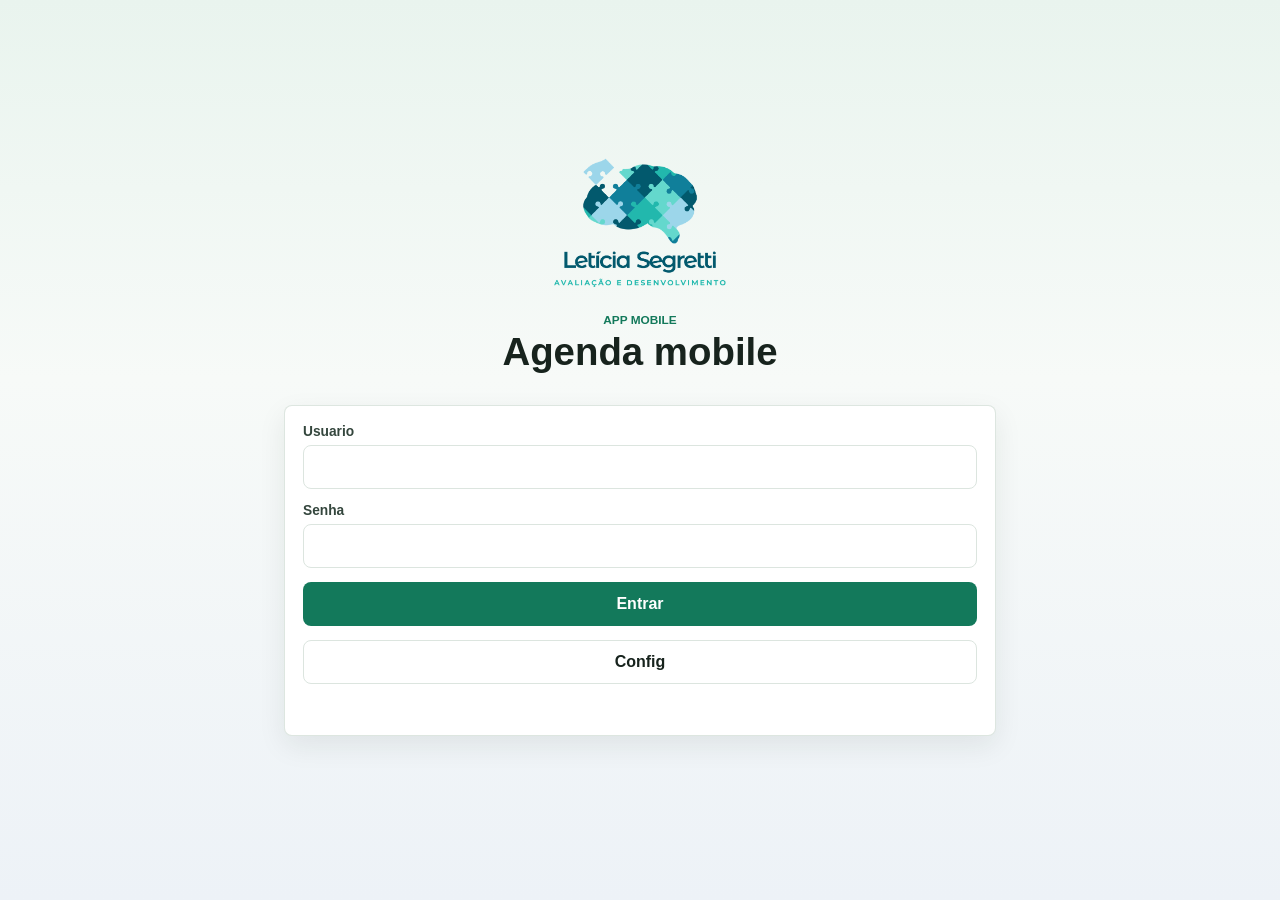
==== mobile.html @ 60b63972 "Adicionar navegacao de dias em salas mobile" ====
<!DOCTYPE html>
<html lang="pt-BR">
<head>
    <meta charset="UTF-8">
    <meta name="viewport" content="width=device-width, initial-scale=1, viewport-fit=cover">
    <meta name="theme-color" content="#f7faf8">
    <meta name="mobile-web-app-capable" content="yes">
    <meta name="apple-mobile-web-app-capable" content="yes">
    <meta name="apple-mobile-web-app-status-bar-style" content="default">
    <meta name="application-name" content="Clinica Leticia">
    <meta name="apple-mobile-web-app-title" content="Clinica Leticia">
    <title>Clinica Leticia Mobile</title>
    <link rel="manifest" href="static/mobile.webmanifest">
    <link rel="icon" href="static/mobile-icon-192.png">
    <link rel="apple-touch-icon" href="static/mobile-icon-192.png">
    <link rel="stylesheet" href="static/mobile.css?v=20260510-mobile-room-nav">
</head>
<body>
    <main class="mobile-shell">
        <section id="loginView" class="login-view">
            <div class="brand-block">
                <img src="logo.png" alt="Clinica Leticia Segretti" class="brand-logo">
                <p class="eyebrow">App mobile</p>
                <h1>Agenda mobile</h1>
            </div>

            <form id="loginForm" class="panel login-panel">
                <label>
                    Usuario
                    <input id="usernameInput" name="username" autocomplete="username" required>
                </label>
                <label>
                    Senha
                    <input id="passwordInput" name="password" type="password" autocomplete="current-password" required>
                </label>
                <button class="primary-button" type="submit">Entrar</button>
                <button id="apiConfigToggle" class="secondary-button" type="button">Config</button>
                <p id="loginMessage" class="form-message" role="status"></p>
            </form>
        </section>

        <section id="appView" class="app-view hidden">
            <header class="app-header">
                <div>
                    <p class="eyebrow">Clinica</p>
                    <h1>Agenda mobile</h1>
                    <p id="userSummary" class="muted-text"></p>
                </div>
                <div class="header-actions">
                    <button id="appApiConfigButton" class="icon-button" type="button" title="Config" aria-label="Config">Config</button>
                    <button id="logoutButton" class="icon-button" type="button" title="Sair" aria-label="Sair">Sair</button>
                </div>
            </header>

            <nav class="tab-bar" aria-label="Navegacao mobile">
                <button class="tab-button active" type="button" data-tab="agenda">Agenda</button>
                <button class="tab-button" type="button" data-tab="remarques">Remarques</button>
                <button class="tab-button" type="button" data-tab="rooms">Salas</button>
            </nav>

            <section id="agendaTab" class="tab-panel">
                <div class="panel filter-panel">
                    <label>
                        Data
                        <input id="agendaDateInput" type="date">
                    </label>
                    <label>
                        Profissional
                        <select id="professionalFilter">
                            <option value="">Todos</option>
                        </select>
                    </label>
                    <label>
                        Status
                        <select id="agendaStatusFilter">
                            <option value="">Todos</option>
                            <option value="open">Em aberto</option>
                            <option value="chegou">Chegou</option>
                            <option value="em_atendimento">Em atendimento</option>
                            <option value="finalizado">Finalizado</option>
                            <option value="faltou">Faltou</option>
                            <option value="cancelado">Cancelados</option>
                        </select>
                    </label>
                    <button id="refreshAgendaButton" class="secondary-button" type="button">Atualizar</button>
                    <div class="agenda-nav" aria-label="Navegacao da agenda">
                        <button id="previousDayButton" class="nav-button" type="button" aria-label="Dia anterior">&lsaquo;</button>
                        <button id="todayAgendaButton" class="secondary-button" type="button">Hoje</button>
                        <button id="weekAgendaButton" class="secondary-button" type="button" aria-pressed="false">Semana</button>
                        <button id="nextDayButton" class="nav-button" type="button" aria-label="Proximo dia">&rsaquo;</button>
                    </div>
                    <p id="agendaRangeLabel" class="agenda-range-label" aria-live="polite"></p>
                    <p id="agendaLastUpdated" class="agenda-last-updated" aria-live="polite"></p>
                </div>

                <div id="agendaSummary" class="summary-row"></div>
                <div id="agendaList" class="stack-list" aria-live="polite"></div>
            </section>

            <section id="remarquesTab" class="tab-panel hidden">
                <div class="panel filter-panel">
                    <label>
                        Status
                        <select id="remarkStatusFilter">
                            <option value="pendente">Pendentes</option>
                            <option value="">Todos</option>
                            <option value="aprovado">Aprovados</option>
                            <option value="reprovado">Reprovados</option>
                        </select>
                    </label>
                    <button id="refreshRemarksButton" class="secondary-button" type="button">Atualizar</button>
                </div>
                <div id="remarkSummary" class="summary-row"></div>
                <p id="remarkLastUpdated" class="agenda-last-updated" aria-live="polite"></p>
                <div id="remarkList" class="stack-list" aria-live="polite"></div>
            </section>

            <section id="roomsTab" class="tab-panel hidden">
                <div class="panel filter-panel">
                    <label>
                        Status
                        <select id="roomStatusFilter">
                            <option value="">Todas</option>
                            <option value="occupied">Ocupadas</option>
                            <option value="available">Livres</option>
                        </select>
                    </label>
                    <button id="refreshRoomsButton" class="secondary-button" type="button">Atualizar</button>
                    <div class="rooms-nav" aria-label="Navegacao das salas">
                        <button id="previousRoomDayButton" class="nav-button" type="button" aria-label="Dia anterior">&lsaquo;</button>
                        <button id="todayRoomsButton" class="secondary-button" type="button" aria-pressed="false">Hoje</button>
                        <button id="nextRoomDayButton" class="nav-button" type="button" aria-label="Proximo dia">&rsaquo;</button>
                    </div>
                    <p id="roomsRangeLabel" class="agenda-range-label" aria-live="polite"></p>
                    <p id="roomsLastUpdated" class="agenda-last-updated" aria-live="polite"></p>
                </div>
                <div id="roomsSummary" class="summary-row"></div>
                <div id="roomsList" class="stack-list" aria-live="polite"></div>
            </section>
        </section>
    </main>

    <section id="appointmentSheet" class="sheet hidden" aria-modal="true" role="dialog">
        <div class="sheet-backdrop" data-close-sheet></div>
        <div class="sheet-panel">
            <div class="sheet-handle"></div>
            <div class="sheet-header">
                <div>
                    <p id="sheetTime" class="eyebrow">Atendimento</p>
                    <h2 id="sheetPatient"></h2>
                    <p id="sheetMeta" class="muted-text"></p>
                </div>
                <button class="icon-button" type="button" data-close-sheet aria-label="Fechar">Fechar</button>
            </div>

            <div class="appointment-detail-card">
                <div class="detail-status-row">
                    <span class="detail-label">Status atual</span>
                    <span id="sheetStatus" class="status-pill"></span>
                </div>
                <dl class="detail-list">
                    <div>
                        <dt>Data</dt>
                        <dd id="sheetDate"></dd>
                    </div>
                    <div>
                        <dt>Horario</dt>
                        <dd id="sheetSchedule"></dd>
                    </div>
                    <div>
                        <dt>Profissional</dt>
                        <dd id="sheetProfessional"></dd>
                    </div>
                    <div>
                        <dt>Tipo</dt>
                        <dd id="sheetType"></dd>
                    </div>
                </dl>
            </div>

            <section class="sheet-section">
                <div class="section-heading">
                    <h3>Ações rápidas</h3>
                    <p class="muted-text">Atualize somente o andamento do atendimento.</p>
                </div>
                <div class="action-grid">
                    <button class="secondary-button" type="button" data-status-action="chegou">Chegou</button>
                    <button class="secondary-button" type="button" data-status-action="em_atendimento">Em atendimento</button>
                    <button class="primary-button" type="button" data-status-action="finalizado">Finalizar</button>
                    <button class="danger-button" type="button" data-status-action="faltou">Faltou</button>
                    <button class="danger-button action-wide" type="button" data-status-action="cancelado_profissional">Cancelado pelo profissional</button>
                </div>
            </section>

            <form id="remarkForm" class="remark-form">
                <div class="section-heading">
                    <h3>Solicitar remarque</h3>
                    <p class="muted-text">Envie uma nova sugestão de data e horário para autorização.</p>
                </div>
                <div id="sheetRemarkNotice" class="remark-notice hidden"></div>
                <div class="form-grid">
                    <label>
                        Nova data
                        <input id="remarkDateInput" type="date" required>
                    </label>
                    <label>
                        Inicio
                        <input id="remarkStartInput" type="time" required>
                    </label>
                    <label>
                        Termino
                        <input id="remarkEndInput" type="time" required>
                    </label>
                </div>
                <label>
                    Observacao
                    <textarea id="remarkReasonInput" rows="3" placeholder="Motivo ou orientacao para aprovacao"></textarea>
                </label>
                <button id="remarkSubmitButton" class="secondary-button full-width" type="submit">Enviar remarque</button>
                <p id="sheetMessage" class="form-message" role="status"></p>
            </form>
        </div>
    </section>

    <section id="apiConfigSheet" class="sheet hidden" aria-modal="true" role="dialog">
        <div class="sheet-backdrop" data-close-api-config></div>
        <div class="sheet-panel api-config-panel">
            <div class="sheet-handle"></div>
            <div class="sheet-header">
                <div>
                    <p class="eyebrow">Mobile</p>
                    <h2>Config</h2>
                    <p id="apiConfigSummary" class="muted-text"></p>
                </div>
                <button class="icon-button" type="button" data-close-api-config aria-label="Fechar">Fechar</button>
            </div>

            <form id="apiConfigForm" class="api-config-form hidden">
                <label>
                    Endereco da API
                    <input id="apiBaseInput" type="url" placeholder="https://seu-servidor.com">
                </label>
                <div class="button-row">
                    <button id="saveApiBaseButton" class="primary-button" type="submit">Salvar</button>
                    <button id="testApiBaseButton" class="secondary-button" type="button">Testar</button>
                </div>
                <p id="apiConfigMessage" class="form-message" role="status"></p>
            </form>

            <div class="settings-section">
                <div>
                    <h3>Limpar cache</h3>
                    <p class="muted-text">Remove dados temporarios deste celular e recarrega o app. Nao apaga dados do sistema.</p>
                </div>
                <button id="clearMobileCacheButton" class="secondary-button full-width" type="button">Limpar cache</button>
                <p id="mobileCacheMessage" class="form-message" role="status"></p>
            </div>
        </div>
    </section>

    <script src="static/mobile.js?v=20260510-mobile-room-nav"></script>
</body>
</html>
---- static/mobile.css ----
:root {
    color-scheme: light;
    --bg: #f4f7f5;
    --surface: #ffffff;
    --surface-strong: #eef7f2;
    --text: #17231d;
    --muted: #65756d;
    --line: #dce5df;
    --primary: #13795b;
    --primary-dark: #0f6049;
    --accent: #1f6fb2;
    --danger: #b42318;
    --warning: #956600;
    --shadow: 0 18px 50px rgba(20, 40, 30, 0.12);
}

* {
    box-sizing: border-box;
}

html {
    min-height: 100%;
    background: var(--bg);
}

body {
    min-height: 100vh;
    margin: 0;
    background: linear-gradient(180deg, #e9f4ee 0, #f7faf8 42%, #edf2f7 100%);
    color: var(--text);
    font-family: Inter, -apple-system, BlinkMacSystemFont, "Segoe UI", Arial, sans-serif;
    letter-spacing: 0;
}

button,
input,
select,
textarea {
    font: inherit;
}

button {
    min-height: 44px;
    border: 0;
    cursor: pointer;
}

button:disabled {
    cursor: wait;
    opacity: 0.65;
}

input,
select,
textarea {
    width: 100%;
    min-height: 44px;
    border: 1px solid var(--line);
    border-radius: 8px;
    background: #ffffff;
    color: var(--text);
    padding: 10px 12px;
    outline: none;
}

textarea {
    resize: vertical;
}

input:focus,
select:focus,
textarea:focus {
    border-color: var(--primary);
    box-shadow: 0 0 0 3px rgba(19, 121, 91, 0.14);
}

label {
    display: grid;
    gap: 6px;
    color: #34463d;
    font-size: 0.86rem;
    font-weight: 700;
}

.hidden {
    display: none !important;
}

.mobile-shell {
    width: min(100%, 760px);
    min-height: 100vh;
    margin: 0 auto;
    padding: max(18px, env(safe-area-inset-top)) 14px max(28px, env(safe-area-inset-bottom));
}

.login-view {
    min-height: calc(100vh - 46px);
    display: grid;
    align-content: center;
    gap: 24px;
}

.brand-block {
    text-align: center;
}

.brand-logo {
    width: min(42vw, 180px);
    height: auto;
    margin-bottom: 18px;
}

.eyebrow {
    margin: 0 0 5px;
    color: var(--primary);
    font-size: 0.74rem;
    font-weight: 800;
    letter-spacing: 0;
    text-transform: uppercase;
}

h1,
h2,
h3,
p {
    margin-top: 0;
}

h1 {
    margin-bottom: 8px;
    font-size: clamp(1.8rem, 8vw, 2.4rem);
    line-height: 1.05;
}

h2 {
    margin-bottom: 6px;
    font-size: 1.22rem;
}

h3 {
    margin-bottom: 12px;
    font-size: 1rem;
}

.muted-text {
    margin-bottom: 0;
    color: var(--muted);
    font-size: 0.9rem;
}

.panel,
.appointment-card,
.remark-card {
    border: 1px solid rgba(220, 229, 223, 0.95);
    border-radius: 8px;
    background: var(--surface);
    box-shadow: 0 10px 28px rgba(23, 35, 29, 0.08);
}

.login-panel {
    display: grid;
    gap: 14px;
    padding: 18px;
}

.api-config-form {
    display: grid;
    gap: 12px;
    margin-top: 14px;
}

.app-view {
    display: grid;
    gap: 14px;
}

.app-header {
    display: flex;
    align-items: flex-start;
    justify-content: space-between;
    gap: 12px;
    padding: 8px 2px 2px;
}

.app-header h1 {
    margin-bottom: 3px;
    font-size: 1.65rem;
}

.header-actions,
.button-row {
    display: flex;
    align-items: center;
    gap: 8px;
}

.tab-bar {
    position: sticky;
    top: 0;
    z-index: 5;
    display: grid;
    grid-template-columns: repeat(3, 1fr);
    gap: 6px;
    padding: 6px;
    border: 1px solid var(--line);
    border-radius: 8px;
    background: rgba(255, 255, 255, 0.92);
    backdrop-filter: blur(14px);
}

.tab-button {
    border-radius: 7px;
    background: transparent;
    color: var(--muted);
    font-weight: 800;
}

.tab-button.active {
    background: var(--primary);
    color: #ffffff;
}

.tab-panel {
    display: grid;
    gap: 12px;
}

.filter-panel {
    display: grid;
    grid-template-columns: 1fr;
    gap: 12px;
    padding: 12px;
}

.agenda-nav,
.rooms-nav {
    display: grid;
    gap: 8px;
}

.agenda-nav {
    grid-template-columns: 44px 1fr 1fr 44px;
}

.rooms-nav {
    grid-template-columns: 44px 1fr 44px;
}

.nav-button {
    border: 1px solid var(--line);
    border-radius: 8px;
    background: #ffffff;
    color: var(--primary-dark);
    font-size: 1.38rem;
    font-weight: 900;
    line-height: 1;
}

.agenda-nav .active,
.rooms-nav .active {
    background: var(--primary);
    color: #ffffff;
}

.agenda-range-label {
    min-height: 20px;
    margin: 0;
    color: var(--muted);
    font-size: 0.82rem;
    font-weight: 800;
}

.agenda-last-updated {
    min-height: 18px;
    margin: -6px 0 0;
    color: var(--muted);
    font-size: 0.78rem;
    font-weight: 700;
}

.summary-row {
    display: grid;
    grid-template-columns: repeat(3, 1fr);
    gap: 8px;
}

.summary-item {
    min-height: 62px;
    border: 1px solid var(--line);
    border-radius: 8px;
    background: rgba(255, 255, 255, 0.72);
    padding: 10px;
}

.summary-item strong {
    display: block;
    font-size: 1.15rem;
}

.summary-item span {
    color: var(--muted);
    font-size: 0.76rem;
    font-weight: 700;
}

.stack-list {
    display: grid;
    gap: 10px;
}

.day-divider {
    display: flex;
    align-items: center;
    justify-content: space-between;
    gap: 10px;
    margin-top: 4px;
    color: var(--primary-dark);
    font-size: 0.82rem;
    font-weight: 900;
}

.day-divider::after {
    content: "";
    flex: 1;
    height: 1px;
    background: var(--line);
}

.appointment-card,
.remark-card,
.room-card {
    display: grid;
    gap: 10px;
    padding: 13px;
    text-align: left;
}

.card-topline,
.card-meta-row {
    display: flex;
    align-items: center;
    justify-content: space-between;
    flex-wrap: wrap;
    gap: 8px;
}

.card-time {
    min-width: 0;
    color: var(--primary-dark);
    font-weight: 900;
}

.card-title {
    margin: 0;
    font-size: 1rem;
    font-weight: 900;
}

.card-subtitle {
    margin: 0;
    color: var(--muted);
    font-size: 0.87rem;
}

.room-appointments {
    display: grid;
    gap: 8px;
}

.room-appointment {
    display: grid;
    gap: 2px;
    border-top: 1px solid var(--line);
    padding-top: 8px;
}

.room-appointment strong {
    color: var(--primary-dark);
    font-size: 0.86rem;
}

.room-appointment span,
.room-empty {
    color: var(--muted);
    font-size: 0.84rem;
}

.status-pill {
    width: fit-content;
    max-width: 100%;
    border: 1px solid var(--line);
    border-radius: 999px;
    padding: 6px 10px;
    background: var(--surface-strong);
    color: var(--primary-dark);
    font-size: 0.78rem;
    font-weight: 900;
}

.status-finalizado {
    background: #e8f8ef;
    color: #146c43;
}

.status-faltou,
.status-cancelado_paciente,
.status-cancelado_profissional {
    background: #fff1f0;
    color: var(--danger);
}

.status-em_atendimento,
.status-chegou {
    background: #edf7ff;
    color: var(--accent);
}

.remark-status-aprovado {
    background: #e8f8ef;
    color: #146c43;
}

.remark-status-reprovado {
    background: #fff1f0;
    color: var(--danger);
}

.remark-notice {
    border: 1px solid #f0d48a;
    border-radius: 8px;
    background: #fff8e5;
    color: #7a5200;
    padding: 10px 12px;
    font-size: 0.86rem;
    font-weight: 750;
}

.primary-button,
.secondary-button,
.danger-button,
.icon-button {
    border-radius: 8px;
    padding: 10px 13px;
    font-weight: 850;
}

.primary-button {
    background: var(--primary);
    color: #ffffff;
}

.primary-button:hover {
    background: var(--primary-dark);
}

.secondary-button {
    border: 1px solid var(--line);
    background: #ffffff;
    color: var(--text);
}

.danger-button {
    background: var(--danger);
    color: #ffffff;
}

.icon-button {
    min-height: 38px;
    background: rgba(255, 255, 255, 0.72);
    color: var(--text);
}

.full-width {
    width: 100%;
}

.form-message {
    min-height: 19px;
    margin: 0;
    color: var(--muted);
    font-size: 0.86rem;
    font-weight: 700;
}

.form-message.error {
    color: var(--danger);
}

.form-message.success {
    color: var(--primary-dark);
}

.empty-state {
    border: 1px dashed #bfcbc4;
    border-radius: 8px;
    padding: 22px 14px;
    color: var(--muted);
    text-align: center;
}

.sheet {
    position: fixed;
    inset: 0;
    z-index: 30;
}

.sheet-backdrop {
    position: absolute;
    inset: 0;
    background: rgba(10, 20, 16, 0.42);
}

.sheet-panel {
    position: absolute;
    right: 0;
    bottom: 0;
    left: 0;
    max-height: 92vh;
    overflow-y: auto;
    border-radius: 16px 16px 0 0;
    background: #ffffff;
    padding: 9px 14px max(18px, env(safe-area-inset-bottom));
    box-shadow: var(--shadow);
}

.sheet-handle {
    width: 44px;
    height: 5px;
    margin: 0 auto 13px;
    border-radius: 99px;
    background: #ccd7d0;
}

.sheet-header {
    display: flex;
    align-items: flex-start;
    justify-content: space-between;
    gap: 10px;
}

.appointment-detail-card {
    display: grid;
    gap: 12px;
    margin-top: 14px;
    border: 1px solid var(--line);
    border-radius: 8px;
    background: #f8fbf9;
    padding: 12px;
}

.detail-status-row {
    display: flex;
    align-items: center;
    justify-content: space-between;
    gap: 10px;
}

.detail-label {
    color: var(--muted);
    font-size: 0.78rem;
    font-weight: 900;
    text-transform: uppercase;
}

.detail-list {
    display: grid;
    grid-template-columns: 1fr 1fr;
    gap: 10px;
    margin: 0;
}

.detail-list div {
    min-width: 0;
    border-top: 1px solid var(--line);
    padding-top: 10px;
}

.detail-list dt {
    color: var(--muted);
    font-size: 0.74rem;
    font-weight: 900;
    text-transform: uppercase;
}

.detail-list dd {
    margin: 4px 0 0;
    color: var(--text);
    font-size: 0.92rem;
    font-weight: 850;
    overflow-wrap: anywhere;
}

.sheet-section {
    margin-top: 16px;
}

.section-heading {
    display: grid;
    gap: 3px;
}

.section-heading h3 {
    margin-bottom: 0;
}

.api-config-panel {
    max-height: 76vh;
}

.settings-section {
    display: grid;
    gap: 12px;
    margin-top: 16px;
    border-top: 1px solid var(--line);
    padding-top: 16px;
}

.action-grid {
    display: grid;
    grid-template-columns: 1fr 1fr;
    gap: 9px;
    margin: 10px 0 0;
}

.action-wide {
    grid-column: 1 / -1;
}

.remark-form {
    display: grid;
    gap: 12px;
    border-top: 1px solid var(--line);
    margin-top: 18px;
    padding-top: 16px;
}

.form-grid {
    display: grid;
    grid-template-columns: 1fr 1fr;
    gap: 10px;
}

.form-grid label:first-child {
    grid-column: 1 / -1;
}

@media (min-width: 640px) {
    .mobile-shell {
        padding-inline: 24px;
    }

    .filter-panel {
        grid-template-columns: 1fr 1fr 1fr auto;
        align-items: end;
    }

    .agenda-nav,
    .rooms-nav,
    .agenda-range-label,
    .agenda-last-updated {
        grid-column: 1 / -1;
    }

    .sheet-panel {
        right: max(20px, calc((100vw - 720px) / 2));
        left: max(20px, calc((100vw - 720px) / 2));
        border-radius: 16px;
        bottom: 20px;
        padding: 12px 18px 18px;
    }
}
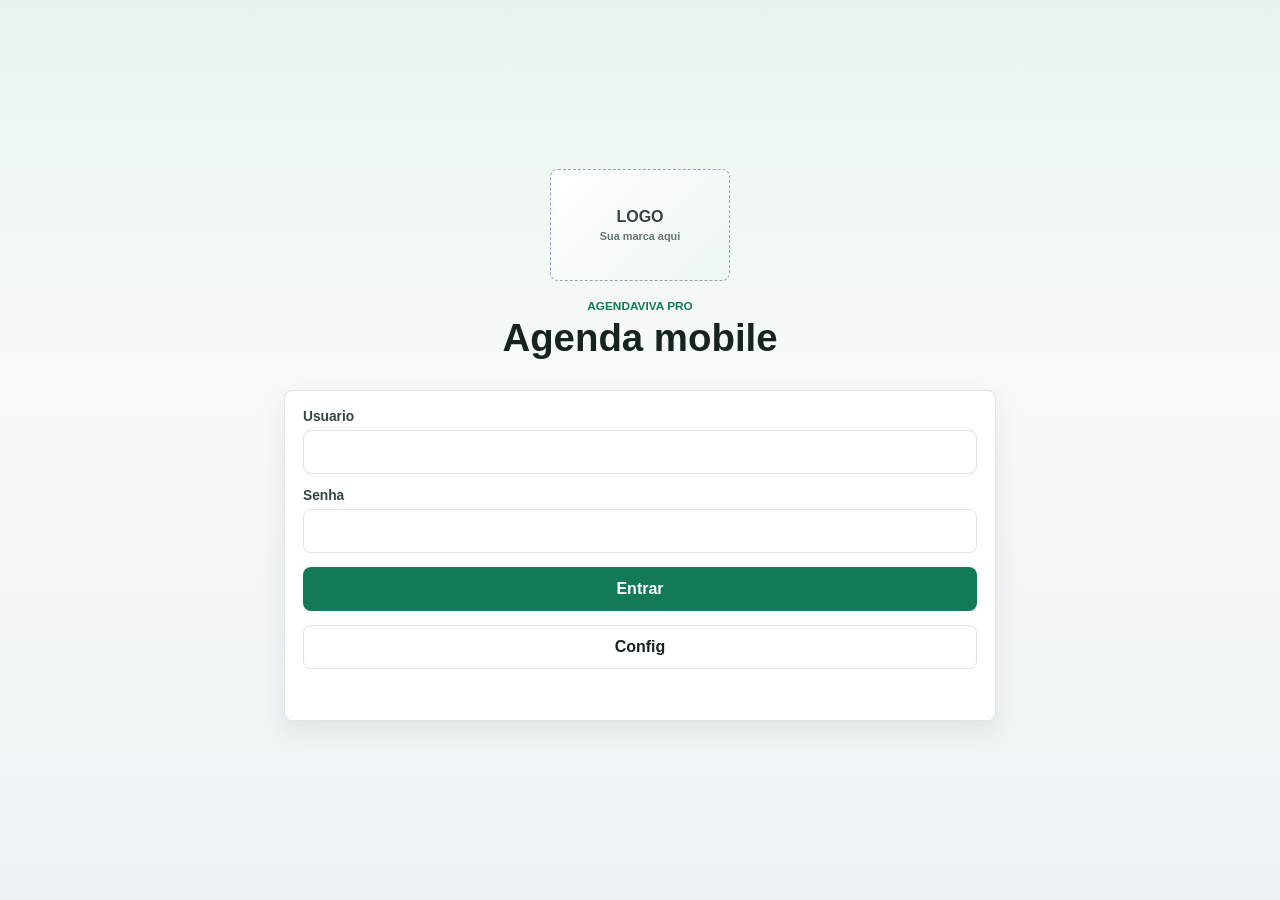
==== commit 94fdc51b: "Rebrand demo as AgendaViva Pro" ====
--- a/mobile.html
+++ b/mobile.html
@@ -7,20 +7,21 @@
     <meta name="mobile-web-app-capable" content="yes">
     <meta name="apple-mobile-web-app-capable" content="yes">
     <meta name="apple-mobile-web-app-status-bar-style" content="default">
-    <meta name="application-name" content="Clinica Leticia">
-    <meta name="apple-mobile-web-app-title" content="Clinica Leticia">
-    <title>Clinica Leticia Mobile</title>
+    <meta name="application-name" content="AgendaViva Pro">
+    <meta name="apple-mobile-web-app-title" content="AgendaViva Pro">
+    <title>AgendaViva Pro Mobile</title>
     <link rel="manifest" href="static/mobile.webmanifest">
-    <link rel="icon" href="static/mobile-icon-192.png">
-    <link rel="apple-touch-icon" href="static/mobile-icon-192.png">
-    <link rel="stylesheet" href="static/mobile.css?v=20260510-mobile-room-nav">
+    <link rel="stylesheet" href="static/mobile.css?v=20260515-mobile-permissoes">
 </head>
 <body>
     <main class="mobile-shell">
         <section id="loginView" class="login-view">
             <div class="brand-block">
-                <img src="logo.png" alt="Clinica Leticia Segretti" class="brand-logo">
-                <p class="eyebrow">App mobile</p>
+                <div class="brand-logo" aria-label="Espaco reservado para o logo">
+                    <span>LOGO</span>
+                    <small>Sua marca aqui</small>
+                </div>
+                <p class="eyebrow">AgendaViva Pro</p>
                 <h1>Agenda mobile</h1>
             </div>
 
@@ -37,12 +38,34 @@
                 <button id="apiConfigToggle" class="secondary-button" type="button">Config</button>
                 <p id="loginMessage" class="form-message" role="status"></p>
             </form>
+
+            <form id="passwordChangeForm" class="panel login-panel hidden">
+                <div class="brand-block compact-brand">
+                    <h2>Atualize sua senha</h2>
+                    <p class="muted-text">A senha padrao precisa ser trocada no primeiro acesso.</p>
+                </div>
+                <label>
+                    Senha atual
+                    <input id="changeCurrentPasswordInput" name="currentPassword" type="password" autocomplete="current-password" required>
+                </label>
+                <label>
+                    Nova senha
+                    <input id="changeNewPasswordInput" name="newPassword" type="password" autocomplete="new-password" minlength="6" required>
+                </label>
+                <label>
+                    Confirmar nova senha
+                    <input id="changeConfirmPasswordInput" name="confirmPassword" type="password" autocomplete="new-password" minlength="6" required>
+                </label>
+                <button id="changePasswordSubmitButton" class="primary-button" type="submit">Salvar nova senha</button>
+                <button id="changePasswordLogoutButton" class="secondary-button" type="button">Sair</button>
+                <p id="passwordChangeMessage" class="form-message" role="status"></p>
+            </form>
         </section>
 
         <section id="appView" class="app-view hidden">
             <header class="app-header">
                 <div>
-                    <p class="eyebrow">Clinica</p>
+                    <p class="eyebrow">AgendaViva Pro</p>
                     <h1>Agenda mobile</h1>
                     <p id="userSummary" class="muted-text"></p>
                 </div>
@@ -77,8 +100,9 @@
                             <option value="open">Em aberto</option>
                             <option value="chegou">Chegou</option>
                             <option value="em_atendimento">Em atendimento</option>
+                            <option value="em_analise">Em analise</option>
+                            <option value="online">Online</option>
                             <option value="finalizado">Finalizado</option>
-                            <option value="faltou">Faltou</option>
                             <option value="cancelado">Cancelados</option>
                         </select>
                     </label>
@@ -178,6 +202,8 @@
                 </dl>
             </div>
 
+            <section id="sheetRecentAudit" class="sheet-section recent-audit-section hidden"></section>
+
             <section class="sheet-section">
                 <div class="section-heading">
                     <h3>Ações rápidas</h3>
@@ -186,8 +212,9 @@
                 <div class="action-grid">
                     <button class="secondary-button" type="button" data-status-action="chegou">Chegou</button>
                     <button class="secondary-button" type="button" data-status-action="em_atendimento">Em atendimento</button>
+                    <button class="secondary-button" type="button" data-status-action="em_analise">Em analise</button>
+                    <button class="secondary-button" type="button" data-status-action="online">Online</button>
                     <button class="primary-button" type="button" data-status-action="finalizado">Finalizar</button>
-                    <button class="danger-button" type="button" data-status-action="faltou">Faltou</button>
                     <button class="danger-button action-wide" type="button" data-status-action="cancelado_profissional">Cancelado pelo profissional</button>
                 </div>
             </section>
@@ -258,6 +285,6 @@
         </div>
     </section>
 
-    <script src="static/mobile.js?v=20260510-mobile-room-nav"></script>
+    <script src="static/mobile.js?v=20260516-password-modal"></script>
 </body>
 </html>
--- a/static/mobile.css
+++ b/static/mobile.css
@@ -74,6 +74,11 @@
     box-shadow: 0 0 0 3px rgba(19, 121, 91, 0.14);
 }
 
+select.locked-field {
+    background: #f3f7f5;
+    color: var(--muted);
+}
+
 label {
     display: grid;
     gap: 6px;
@@ -104,10 +109,36 @@
     text-align: center;
 }
 
+.compact-brand {
+    display: grid;
+    gap: 4px;
+}
+
 .brand-logo {
     width: min(42vw, 180px);
-    height: auto;
-    margin-bottom: 18px;
+    height: 112px;
+    margin: 0 auto 18px;
+    display: inline-flex;
+    flex-direction: column;
+    align-items: center;
+    justify-content: center;
+    gap: 4px;
+    border: 1px dashed #94a3b8;
+    border-radius: 8px;
+    background: linear-gradient(135deg, #ffffff 0%, #eef7f2 100%);
+    color: #34463d;
+    font-size: 1rem;
+    font-weight: 900;
+    letter-spacing: 0;
+    text-align: center;
+    text-transform: uppercase;
+}
+
+.brand-logo small {
+    color: var(--muted);
+    font-size: 0.68rem;
+    font-weight: 800;
+    text-transform: none;
 }
 
 .eyebrow {
@@ -413,6 +444,16 @@
 .status-chegou {
     background: #edf7ff;
     color: var(--accent);
+}
+
+.status-em_analise {
+    background: #f3e8ff;
+    color: #6d28d9;
+}
+
+.status-online {
+    background: #e0f2fe;
+    color: #0369a1;
 }
 
 .remark-status-aprovado {
@@ -594,6 +635,46 @@
     margin-top: 16px;
 }
 
+.recent-audit-section {
+    border: 1px solid var(--line);
+    border-radius: 8px;
+    background: #f8fafc;
+    padding: 12px;
+}
+
+.compact-heading h3 {
+    font-size: 0.95rem;
+}
+
+.recent-audit-list {
+    display: grid;
+    gap: 10px;
+    margin-top: 10px;
+}
+
+.recent-audit-item {
+    border-left: 2px solid #94a3b8;
+    padding-left: 10px;
+}
+
+.recent-audit-topline {
+    display: flex;
+    justify-content: space-between;
+    gap: 10px;
+    color: var(--text);
+    font-size: 0.86rem;
+}
+
+.recent-audit-topline span,
+.recent-audit-details {
+    color: var(--muted);
+    font-size: 0.78rem;
+}
+
+.recent-audit-details {
+    margin-top: 4px;
+}
+
 .section-heading {
     display: grid;
     gap: 3px;
